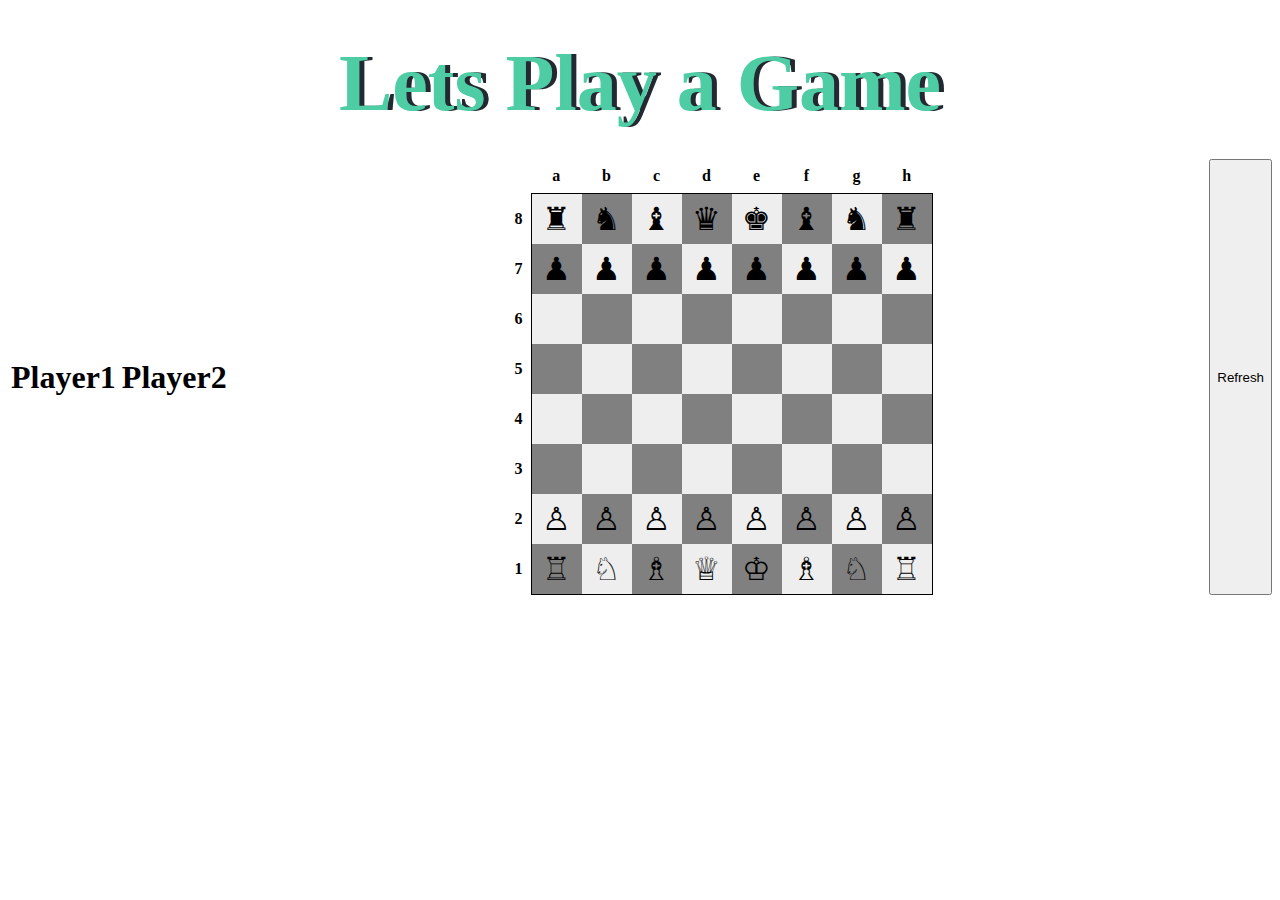
==== Chess-Game/index.html @ 04a9e61c "Add files via upload" ====
<!DOCTYPE html>
<html lang="en">
<head>
    <meta charset="UTF-8">
    <meta http-equiv="X-UA-Compatible" content="IE=edge">
    <meta name="viewport" content="width=device-width, initial-scale=1.0">
    <title>ChessGame</title>
    <link rel="stylesheet" href="index.css">
</head>
<body>
    
    <div class="game">
        <h1>Lets Play a Game</h1>
        <div class="contents">

            <table class="MovesOrder" id="player1">
                <tbody>
                    <tr>
                        <th>Player1</th>
                        
                    </tr>
                </tbody>
            </table>
            
            <table class="MovesOrder" id="player2">
                <tbody>
                    <tr>
                        <th>Player2</th>
                        
                    </tr>
                </tbody>
            </table>
            <table class="chess-board">
                <tbody>
                    <tr>
                        <th></th>
                        <th>a</th>
                        <th>b</th>
                        <th>c</th>
                        <th>d</th>
                        <th>e</th>
                        <th>f</th>
                        <th>g</th>
                        <th>h</th>
                    </tr>
                    <tr>
                        <th>8</th>
                        <td class="light" id="a8">♜</td>
                        <td class="dark"  id="b8">♞</td>
                        <td class="light" id="c8">♝</td>
                        <td class="dark"  id="d8">♛</td>
                        <td class="light" id="e8">♚</td>
                        <td class="dark"  id="f8">♝</td>
                        <td class="light" id="g8">♞</td>
                        <td class="dark"  id="h8">♜</td>
                    </tr>
                    <tr>
                        <th>7</th>
                        <td class="dark"  id="a7">♟</td>
                        <td class="light" id="b7">♟</td>
                        <td class="dark"  id="c7">♟</td>
                        <td class="light" id="d7">♟</td>
                        <td class="dark"  id="e7">♟</td>
                        <td class="light" id="f7">♟</td>
                        <td class="dark"  id="g7">♟</td>
                        <td class="light" id="h7">♟</td>
                    </tr>
                    <tr>
                        <th>6</th>
                        <td class="light" id="a6"></td>
                        <td class="dark"  id="b6"></td>
                        <td class="light" id="c6"></td>
                        <td class="dark"  id="d6"></td>
                        <td class="light" id="e6"></td>
                        <td class="dark"  id="f6"></td>
                        <td class="light" id="g6"></td>
                        <td class="dark"  id="h6"></td>
                    </tr>
                    <tr>
                        <th>5</th>
                        <td class="dark"  id="a5"></td>
                        <td class="light" id="b5"></td>
                        <td class="dark"  id="c5"></td>
                        <td class="light" id="d5"></td>
                        <td class="dark"  id="e5"></td>
                        <td class="light" id="f5"></td>
                        <td class="dark"  id="g5"></td>
                        <td class="light" id="h5"></td>
                    </tr>
                    <tr>
                        <th>4</th>
                        <td class="light" id="a4"></td>
                        <td class="dark"  id="b4"></td>
                        <td class="light" id="c4"></td>
                        <td class="dark"  id="d4"></td>
                        <td class="light" id="e4"></td>
                        <td class="dark"  id="f4"></td>
                        <td class="light" id="g4"></td>
                        <td class="dark"  id="h4"></td>
                    </tr>
                    <tr>
                        <th>3</th>
                        <td class="dark"  id="a3"></td>
                        <td class="light" id="b3"></td>
                        <td class="dark"  id="c3"></td>
                        <td class="light" id="d3"></td>
                        <td class="dark"  id="e3"></td>
                        <td class="light" id="f3"></td>
                        <td class="dark"  id="g3"></td>
                        <td class="light" id="h3"></td>
                    </tr>
                    <tr>
                        <th>2</th>
                        <td class="light" id="a2">♙</td>
                        <td class="dark"  id="b2">♙</td>
                        <td class="light" id="c2">♙</td>
                        <td class="dark"  id="d2">♙</td>
                        <td class="light" id="e2">♙</td>
                        <td class="dark"  id="f2">♙</td>
                        <td class="light" id="g2">♙</td>
                        <td class="dark"  id="h2">♙</td>
                    </tr>
                    <tr>
                        <th>1</th>
                        <td class="dark"  id="a1">♖</td>
                        <td class="light" id="b1">♘</td>
                        <td class="dark"  id="c1">♗</td>
                        <td class="light" id="d1">♕</td>
                        <td class="dark"  id="e1">♔</td>
                        <td class="light" id="f1">♗</td>
                        <td class="dark"  id="g1">♘</td>
                        <td class="light" id="h1">♖</td>
                    </tr>
                </tbody>
            </table>

            <button class="StartAgain">Refresh</button>
        </div>
        
    </div>
    <script src="https://ajax.googleapis.com/ajax/libs/jquery/3.1.0/jquery.min.js"></script>
    <script src="index.js"></script>

</body>
</html>
---- Chess-Game/index.css ----
h1{
    margin: 30px;
  font-family: 'Lobster', cursive;
  text-shadow: 5px 0 #232931;
  font-size: 5rem;
  color: #4ECCA3;
  text-align: center;
}
.game{
    display: flex;
    flex-direction: column ;
    
}
.contents{
    
    display: flex;
    flex-direction: row;
}
.MovesOrder{
    font-family: 'Lobster', cursive;
    
    font-size: 2rem;
}
.chess-board {
    margin: auto;
    vertical-align: middle;

    border-spacing: 0; 
    border-collapse: collapse; 
}

.chess-board th { 
    padding: .5em; 
}
.chess-board th + th { 
    border-bottom: 1px solid #000; 
}
.chess-board th:first-child,
.chess-board td:last-child { 
    border-right: 1px solid #000; 
}
.chess-board tr:last-child td { 
    border-bottom: 1px solid; 
}
.chess-board th:empty { 
    border: none; 
}
.chess-board td { 
    width: 1.5em; height: 1.5em; text-align: center; font-size: 32px; line-height: 0;
}
.chess-board .light { 
    background: #eee; 
}
.chess-board .dark { 
    background: gray; 
}
.pressed{
    box-shadow: 0 0 30px green;
    background-color: green !important;
}
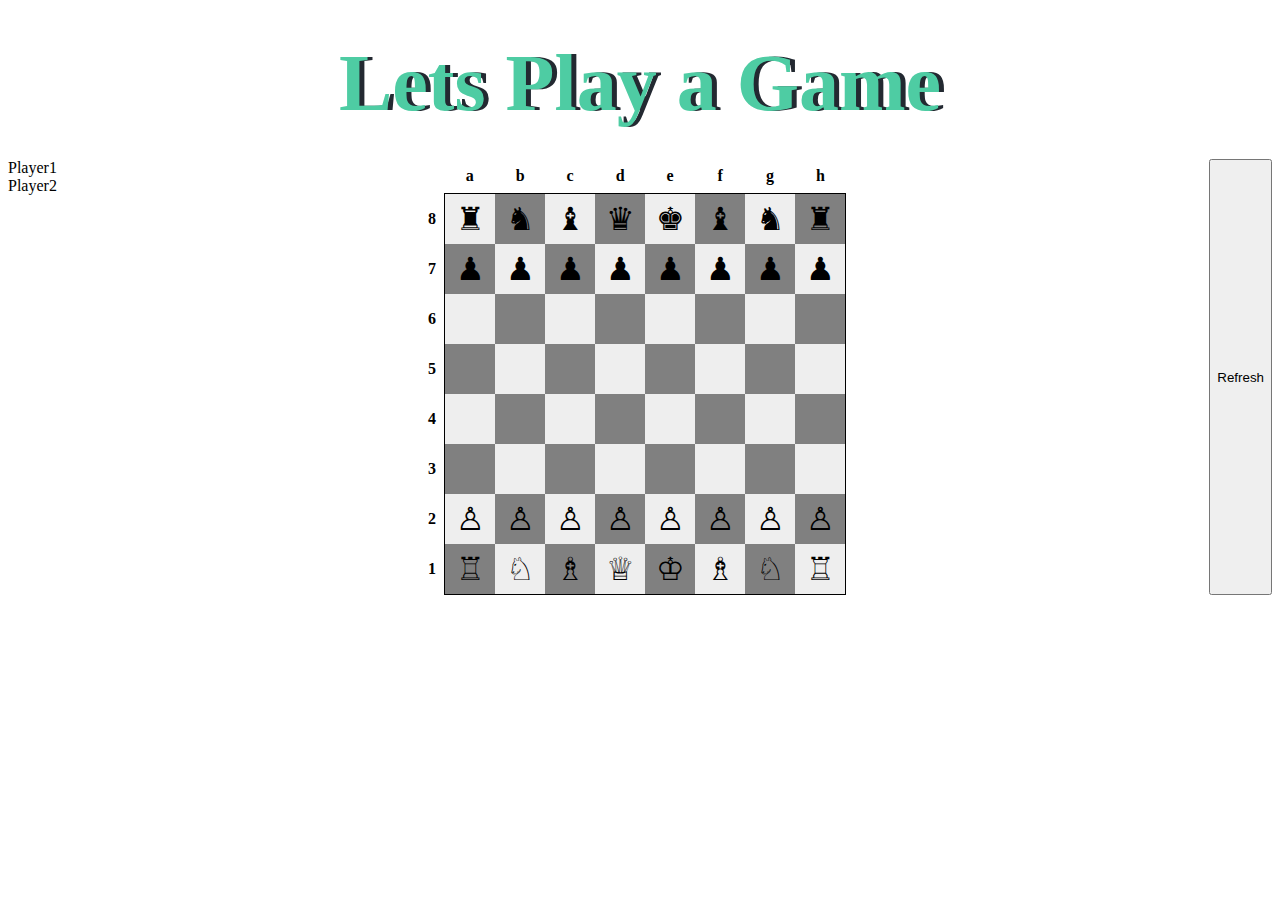
==== commit 033a42dd: "Update index.html" ====
--- a/Chess-Game/index.html
+++ b/Chess-Game/index.html
@@ -12,7 +12,7 @@
     <div class="game">
         <h1>Lets Play a Game</h1>
         <div class="contents">
-
+        <!-- 
             <table class="MovesOrder" id="player1">
                 <tbody>
                     <tr>
@@ -29,7 +29,20 @@
                         
                     </tr>
                 </tbody>
-            </table>
+            </table> -->
+            
+            <div class="moves">
+
+                <div class="list" id="playersName">
+                    <div class="wb">Player1</div>
+                    <div class="wb">Player2</div>
+                </div>
+
+
+
+
+            </div>
+            
             <table class="chess-board">
                 <tbody>
                     <tr>
@@ -142,4 +155,4 @@
     <script src="index.js"></script>
 
 </body>
-</html>+</html>
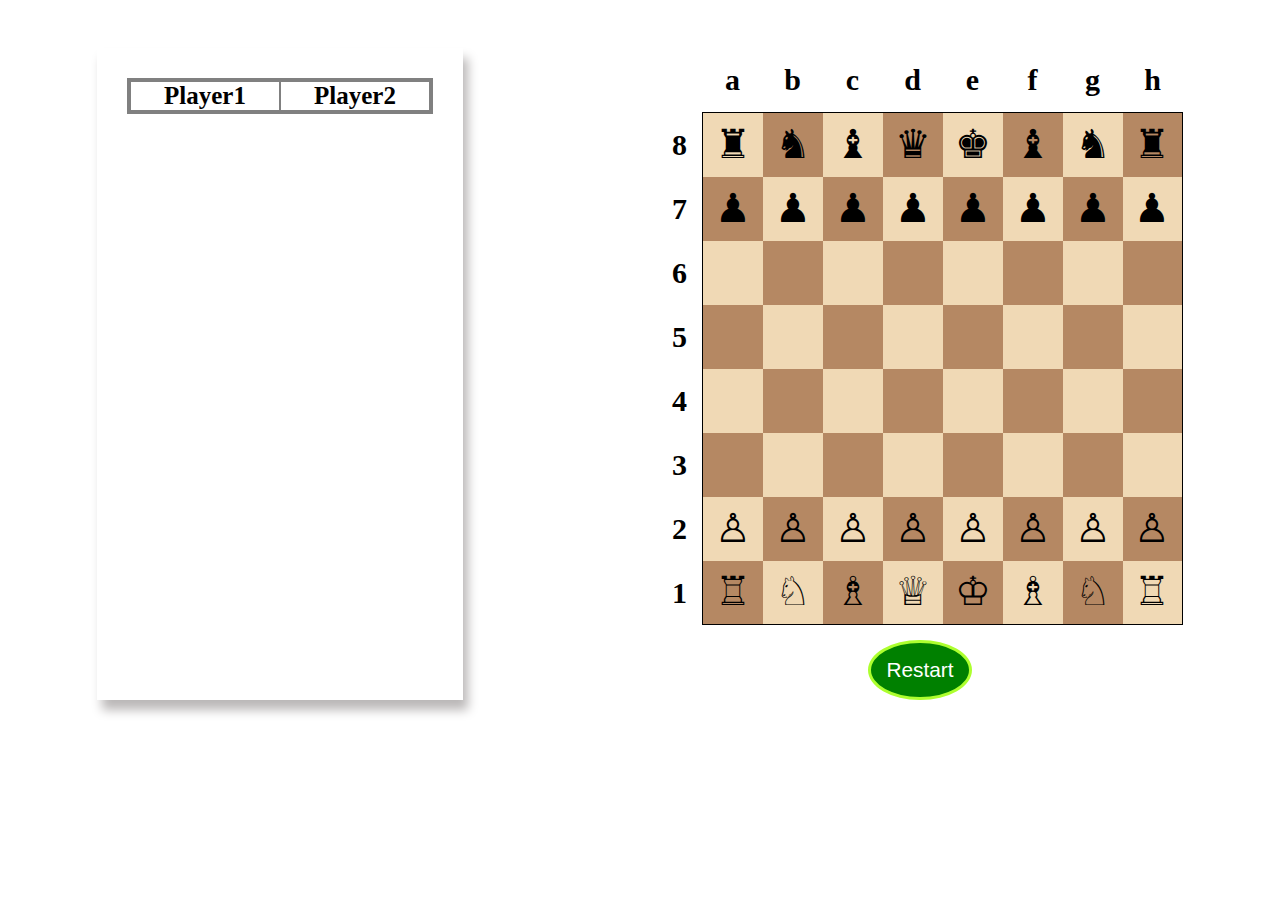
==== commit ce267c2f: "modified UI & added check-rule" ====
--- a/Chess-Game/index.html
+++ b/Chess-Game/index.html
@@ -1,5 +1,6 @@
 <!DOCTYPE html>
 <html lang="en">
+
 <head>
     <meta charset="UTF-8">
     <meta http-equiv="X-UA-Compatible" content="IE=edge">
@@ -7,42 +8,22 @@
     <title>ChessGame</title>
     <link rel="stylesheet" href="index.css">
 </head>
+
 <body>
-    
+
     <div class="game">
-        <h1>Lets Play a Game</h1>
-        <div class="contents">
-        <!-- 
-            <table class="MovesOrder" id="player1">
-                <tbody>
-                    <tr>
-                        <th>Player1</th>
-                        
-                    </tr>
-                </tbody>
-            </table>
-            
-            <table class="MovesOrder" id="player2">
-                <tbody>
-                    <tr>
-                        <th>Player2</th>
-                        
-                    </tr>
-                </tbody>
-            </table> -->
-            
-            <div class="moves">
 
-                <div class="list" id="playersName">
-                    <div class="wb">Player1</div>
-                    <div class="wb">Player2</div>
-                </div>
+        <div class="table_box">
+        <div class="moves">
 
+            <div class="list" id="playersName">
+                <div class="wb">Player1</div>
+                <div class="wb">Player2</div>
+            </div>
 
-
-
-            </div>
-            
+        </div>
+    </div>
+        <div class="board">
             <table class="chess-board">
                 <tbody>
                     <tr>
@@ -59,100 +40,100 @@
                     <tr>
                         <th>8</th>
                         <td class="light" id="a8">♜</td>
-                        <td class="dark"  id="b8">♞</td>
+                        <td class="dark" id="b8">♞</td>
                         <td class="light" id="c8">♝</td>
-                        <td class="dark"  id="d8">♛</td>
+                        <td class="dark" id="d8">♛</td>
                         <td class="light" id="e8">♚</td>
-                        <td class="dark"  id="f8">♝</td>
+                        <td class="dark" id="f8">♝</td>
                         <td class="light" id="g8">♞</td>
-                        <td class="dark"  id="h8">♜</td>
+                        <td class="dark" id="h8">♜</td>
                     </tr>
                     <tr>
                         <th>7</th>
-                        <td class="dark"  id="a7">♟</td>
+                        <td class="dark" id="a7">♟</td>
                         <td class="light" id="b7">♟</td>
-                        <td class="dark"  id="c7">♟</td>
+                        <td class="dark" id="c7">♟</td>
                         <td class="light" id="d7">♟</td>
-                        <td class="dark"  id="e7">♟</td>
+                        <td class="dark" id="e7">♟</td>
                         <td class="light" id="f7">♟</td>
-                        <td class="dark"  id="g7">♟</td>
+                        <td class="dark" id="g7">♟</td>
                         <td class="light" id="h7">♟</td>
                     </tr>
                     <tr>
                         <th>6</th>
                         <td class="light" id="a6"></td>
-                        <td class="dark"  id="b6"></td>
+                        <td class="dark" id="b6"></td>
                         <td class="light" id="c6"></td>
-                        <td class="dark"  id="d6"></td>
+                        <td class="dark" id="d6"></td>
                         <td class="light" id="e6"></td>
-                        <td class="dark"  id="f6"></td>
+                        <td class="dark" id="f6"></td>
                         <td class="light" id="g6"></td>
-                        <td class="dark"  id="h6"></td>
+                        <td class="dark" id="h6"></td>
                     </tr>
                     <tr>
                         <th>5</th>
-                        <td class="dark"  id="a5"></td>
+                        <td class="dark" id="a5"></td>
                         <td class="light" id="b5"></td>
-                        <td class="dark"  id="c5"></td>
+                        <td class="dark" id="c5"></td>
                         <td class="light" id="d5"></td>
-                        <td class="dark"  id="e5"></td>
+                        <td class="dark" id="e5"></td>
                         <td class="light" id="f5"></td>
-                        <td class="dark"  id="g5"></td>
+                        <td class="dark" id="g5"></td>
                         <td class="light" id="h5"></td>
                     </tr>
                     <tr>
                         <th>4</th>
                         <td class="light" id="a4"></td>
-                        <td class="dark"  id="b4"></td>
+                        <td class="dark" id="b4"></td>
                         <td class="light" id="c4"></td>
-                        <td class="dark"  id="d4"></td>
+                        <td class="dark" id="d4"></td>
                         <td class="light" id="e4"></td>
-                        <td class="dark"  id="f4"></td>
+                        <td class="dark" id="f4"></td>
                         <td class="light" id="g4"></td>
-                        <td class="dark"  id="h4"></td>
+                        <td class="dark" id="h4"></td>
                     </tr>
                     <tr>
                         <th>3</th>
-                        <td class="dark"  id="a3"></td>
+                        <td class="dark" id="a3"></td>
                         <td class="light" id="b3"></td>
-                        <td class="dark"  id="c3"></td>
+                        <td class="dark" id="c3"></td>
                         <td class="light" id="d3"></td>
-                        <td class="dark"  id="e3"></td>
+                        <td class="dark" id="e3"></td>
                         <td class="light" id="f3"></td>
-                        <td class="dark"  id="g3"></td>
+                        <td class="dark" id="g3"></td>
                         <td class="light" id="h3"></td>
                     </tr>
                     <tr>
                         <th>2</th>
                         <td class="light" id="a2">♙</td>
-                        <td class="dark"  id="b2">♙</td>
+                        <td class="dark" id="b2">♙</td>
                         <td class="light" id="c2">♙</td>
-                        <td class="dark"  id="d2">♙</td>
+                        <td class="dark" id="d2">♙</td>
                         <td class="light" id="e2">♙</td>
-                        <td class="dark"  id="f2">♙</td>
+                        <td class="dark" id="f2">♙</td>
                         <td class="light" id="g2">♙</td>
-                        <td class="dark"  id="h2">♙</td>
+                        <td class="dark" id="h2">♙</td>
                     </tr>
                     <tr>
                         <th>1</th>
-                        <td class="dark"  id="a1">♖</td>
+                        <td class="dark" id="a1">♖</td>
                         <td class="light" id="b1">♘</td>
-                        <td class="dark"  id="c1">♗</td>
+                        <td class="dark" id="c1">♗</td>
                         <td class="light" id="d1">♕</td>
-                        <td class="dark"  id="e1">♔</td>
+                        <td class="dark" id="e1">♔</td>
                         <td class="light" id="f1">♗</td>
-                        <td class="dark"  id="g1">♘</td>
+                        <td class="dark" id="g1">♘</td>
                         <td class="light" id="h1">♖</td>
                     </tr>
                 </tbody>
             </table>
+            <button class="StartAgain">Restart</button>
+        </div>
 
-            <button class="StartAgain">Refresh</button>
-        </div>
-        
     </div>
     <script src="https://ajax.googleapis.com/ajax/libs/jquery/3.1.0/jquery.min.js"></script>
     <script src="index.js"></script>
 
 </body>
-</html>
+
+</html>--- a/Chess-Game/index.css
+++ b/Chess-Game/index.css
@@ -1,27 +1,58 @@
-h1{
-    margin: 30px;
-  font-family: 'Lobster', cursive;
-  text-shadow: 5px 0 #232931;
-  font-size: 5rem;
-  color: #4ECCA3;
-  text-align: center;
+*{
+    margin: 0px;
+    padding: 0px;
+    box-sizing: border-box;
 }
+
+body{
+    /* background: linear-gradient(rgb(216, 111, 111), rgba(201, 66, 66, 0.753)); */
+}
+
 .game{
+    margin: auto;
+    margin-top: 3rem;
     display: flex;
-    flex-direction: column ;
+    flex-direction: row;
+    justify-content: space-around;
+
+}
+
+.table_box{
+    padding: 30px;
+    box-shadow: 5px 10px 10px rgb(187, 184, 184);
+    background-color: #ffff;
+}
+
+.moves{
+    display: flex;
+    flex-direction: column;
+    border: 2px gray solid;
     
 }
-.contents{
-    
+#playersName{
+    font-size: large;
+    font-weight: bold;
+    display: flex;
+}
+.list{
     display: flex;
     flex-direction: row;
+    border: 1px gray solid;
 }
-.MovesOrder{
-    font-family: 'Lobster', cursive;
-    
-    font-size: 2rem;
+.wb{
+    width: 150px;
+    text-align: center;
+    border: 1px gray solid;
+    font-size: 25px;
 }
+
+.board{
+    display: flex;
+    flex-direction: column;
+}
+
 .chess-board {
+    font-size: 30px;
     margin: auto;
     vertical-align: middle;
 
@@ -46,15 +77,33 @@
     border: none; 
 }
 .chess-board td { 
-    width: 1.5em; height: 1.5em; text-align: center; font-size: 32px; line-height: 0;
+    width: 1.5em; height: 1.5em; text-align: center; font-size: 40px; line-height: 0;
 }
 .chess-board .light { 
-    background: #eee; 
+    background: #f0d9b5;
+    /* color: #b58863;  */
 }
 .chess-board .dark { 
-    background: gray; 
-}
+    background-color: #b58863;
+    /* color: #f0d9b5;*/
+} 
 .pressed{
     box-shadow: 0 0 30px green;
     background-color: green !important;
-}+}
+.StartAgain{
+    border: 3px solid greenyellow;
+    border-radius: 50%;
+    color: white;
+    background-color:green;
+    font-size: 130%;
+    padding: 15px;
+    margin: auto;
+    margin-top: 15px;
+    width: max-content;
+
+}
+.StartAgain:hover{
+
+    background-color: red;
+}
